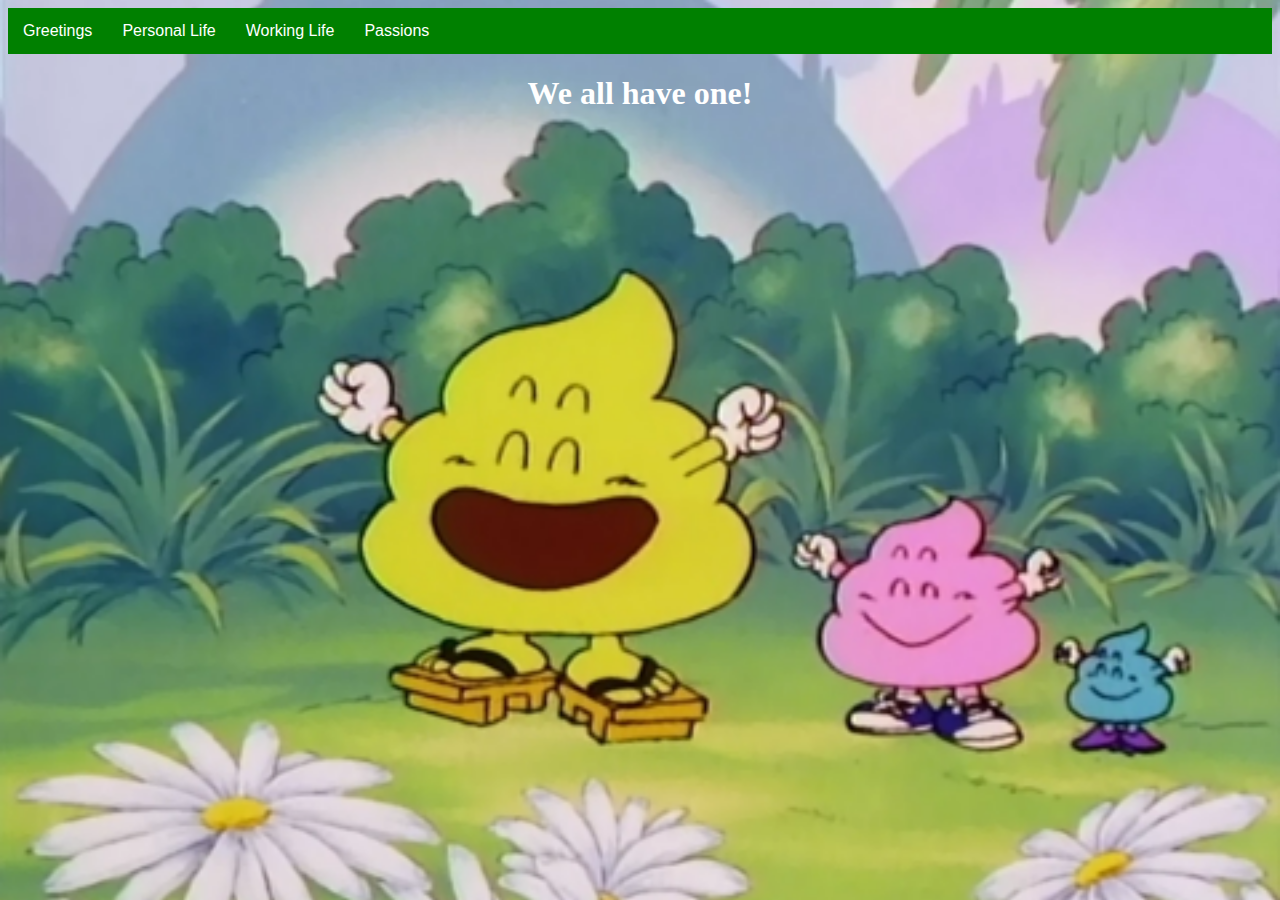
==== passions.html @ 17db97f0 "added passions.html and its css" ====
<!DOCTYPE html>
<html lang="en">
  <head>
    <meta charset="utf-8">
    <title>My Webpage</title>
    <link rel="stylesheet" href="css/master.css">
    <link rel="stylesheet" href="css/passions_style.css">
  </head>
  <body>
    <ul>
      <li><a href="index.html">Greetings</a></li>
      <li><a href="personal.html">Personal Life</a></li>
      <li><a href="working.html">Working Life</a></li>
      <li><a href="passions.html">Passions</a></li>
    </ul>
    <h1>We all have one!</h1>
  </body>
</html>
---- css/master.css ----
h1 {
  text-align: center;
  color: white;
  font-family: cursive;
}

ul {
  list-style-type: none;
  margin: 0;
  padding: 0;
  overflow:hidden;
  background-color: green;
}

li {
  font-family: sans-serif;
  float: left;
}

li a {
  display: block;
  color: white;
  text-align: center;
  padding: 14px 15px;
  text-decoration: none;
}

li a:hover {
  background-color: gray;
}

.active {
  background-color: darkgray;
}
---- css/passions_style.css ----
body {
  background-image: url("../images/unchi-kun.png");
  background-repeat: no-repeat;
  background-position: center;
  background-size: cover;
  background-attachment: fixed;
}
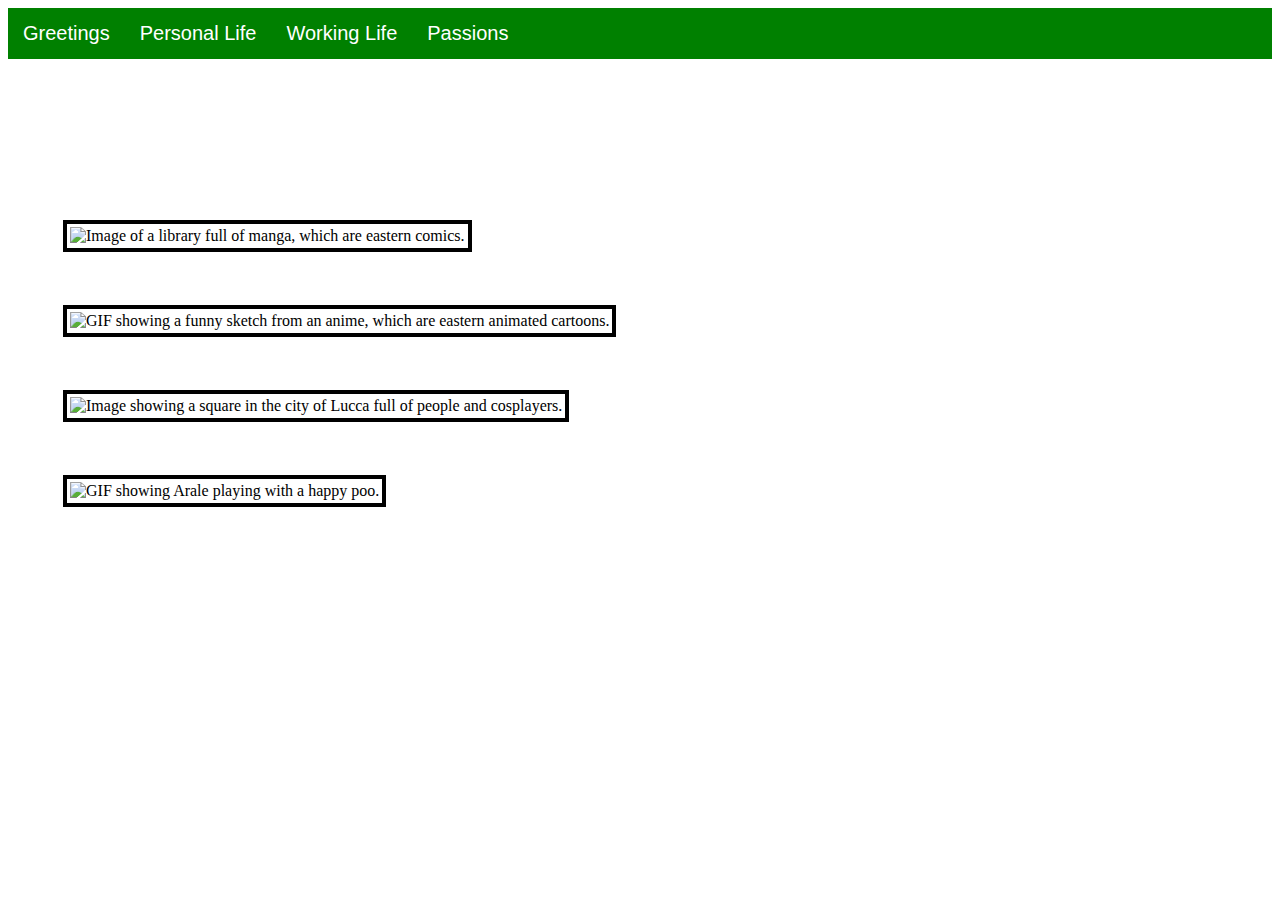
==== commit 17dbef09: "added content to passions.html and standardized text with a dedicated class" ====
--- a/passions.html
+++ b/passions.html
@@ -1,18 +1,36 @@
 <!DOCTYPE html>
 <html lang="en">
-  <head>
-    <meta charset="utf-8">
-    <title>My Webpage</title>
-    <link rel="stylesheet" href="css/master.css">
-    <link rel="stylesheet" href="css/passions_style.css">
-  </head>
-  <body>
+<head>
+  <meta charset="utf-8">
+  <title>My Webpage</title>
+  <meta name="viewport" content="width=device-width, initial-scale=1.0">
+  <link rel="stylesheet" href="css/master.css">
+  <link rel="stylesheet" href="css/passions_style.css">
+</head>
+<body>
+  <nav>
+    <ul id="navbar">
+      <li class="navlink"><a class="text" href="index.html">Greetings</a></li>
+      <li class="navlink"><a class="text" href="personal.html">Personal Life</a></li>
+      <li class="navlink"><a class="text" href="working.html">Working Life</a></li>
+      <li class="navlink"><a class="text" href="passions.html">Passions</a></li>
+    </ul>
+  </nav>
+  <header>
+    <h1>We all have one!</h1>
+  </header>
+  <main>
+    <p class="text">There are many activities I enjoy, here's a taste:</p>
     <ul>
-      <li><a href="index.html">Greetings</a></li>
-      <li><a href="personal.html">Personal Life</a></li>
-      <li><a href="working.html">Working Life</a></li>
-      <li><a href="passions.html">Passions</a></li>
+      <li class="text">Reading manga</li>
+      <img src="images/manga.jpg" alt="Image of a library full of manga, which are eastern comics.">
+      <li class="text">Watching anime</li>
+      <img src="images/anime.gif" alt="GIF showing a funny sketch from an anime, which are eastern animated cartoons.">
+      <li class="text">Going to <a class="text" href="https://en.wikipedia.org/wiki/Lucca_Comics_%26_Games">Lucca Comics & Games</a></li>
+      <img src="images/lucca.jpg" alt="Image showing a square in the city of Lucca full of people and cosplayers.">
+      <li class="text">And, as you might have guessed... Poo!</li>
+      <img src="images/poo.gif" alt="GIF showing Arale playing with a happy poo.">
     </ul>
-    <h1>We all have one!</h1>
-  </body>
+  </main>
+</body>
 </html>
--- a/css/master.css
+++ b/css/master.css
@@ -4,7 +4,13 @@
   font-family: cursive;
 }
 
-ul {
+.text {
+  font-size: 20px;
+  color: white;
+  font-family: sans-serif;
+}
+
+#navbar {
   list-style-type: none;
   margin: 0;
   padding: 0;
@@ -12,23 +18,17 @@
   background-color: green;
 }
 
-li {
-  font-family: sans-serif;
+.navlink {
   float: left;
 }
 
-li a {
+.navlink a {
   display: block;
-  color: white;
   text-align: center;
   padding: 14px 15px;
   text-decoration: none;
 }
 
-li a:hover {
+.navlink a:hover {
   background-color: gray;
 }
-
-.active {
-  background-color: darkgray;
-}
--- a/css/passions_style.css
+++ b/css/passions_style.css
@@ -1,7 +1,14 @@
 body {
-  background-image: url("../images/unchi-kun.png");
+  background-image: url("../images/unchi-kun.jpg");
   background-repeat: no-repeat;
   background-position: center;
   background-size: cover;
   background-attachment: fixed;
 }
+
+img {
+  width: 40%;
+  border: 4px solid black;
+  padding: 3px;
+  margin: 15px;
+}
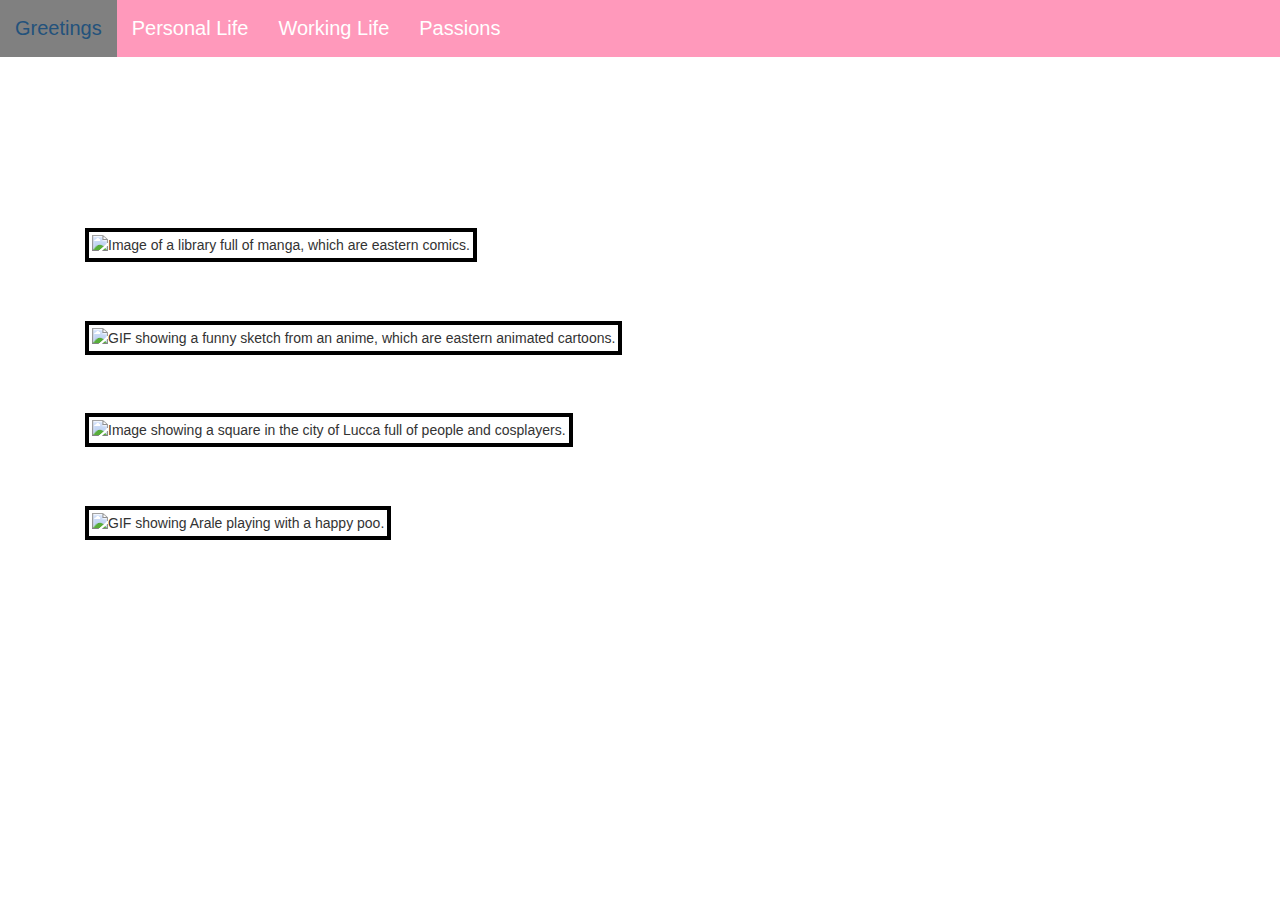
==== commit da625640: "added bootstrap link and min-width of pics" ====
--- a/passions.html
+++ b/passions.html
@@ -4,12 +4,13 @@
   <meta charset="utf-8">
   <title>My Webpage</title>
   <meta name="viewport" content="width=device-width, initial-scale=1.0">
+  <link rel="stylesheet" href="https://maxcdn.bootstrapcdn.com/bootstrap/3.3.7/css/bootstrap.min.css" integrity="sha384-BVYiiSIFeK1dGmJRAkycuHAHRg32OmUcww7on3RYdg4Va+PmSTsz/K68vbdEjh4u" crossorigin="anonymous">
   <link rel="stylesheet" href="css/master.css">
   <link rel="stylesheet" href="css/passions_style.css">
 </head>
 <body>
   <nav>
-    <ul id="navbar">
+    <ul id="navbary">
       <li class="navlink"><a class="text" href="index.html">Greetings</a></li>
       <li class="navlink"><a class="text" href="personal.html">Personal Life</a></li>
       <li class="navlink"><a class="text" href="working.html">Working Life</a></li>
--- a/css/master.css
+++ b/css/master.css
@@ -18,6 +18,14 @@
   background-color: green;
 }
 
+#navbary {
+  list-style-type: none;
+  margin: 0;
+  padding: 0;
+  overflow:hidden;
+  background-color: #ff99bb;
+}
+
 .navlink {
   float: left;
 }
@@ -32,3 +40,7 @@
 .navlink a:hover {
   background-color: gray;
 }
+
+main {
+  margin: 30px;
+}
--- a/css/passions_style.css
+++ b/css/passions_style.css
@@ -8,6 +8,7 @@
 
 img {
   width: 40%;
+  min-width: 250px;
   border: 4px solid black;
   padding: 3px;
   margin: 15px;
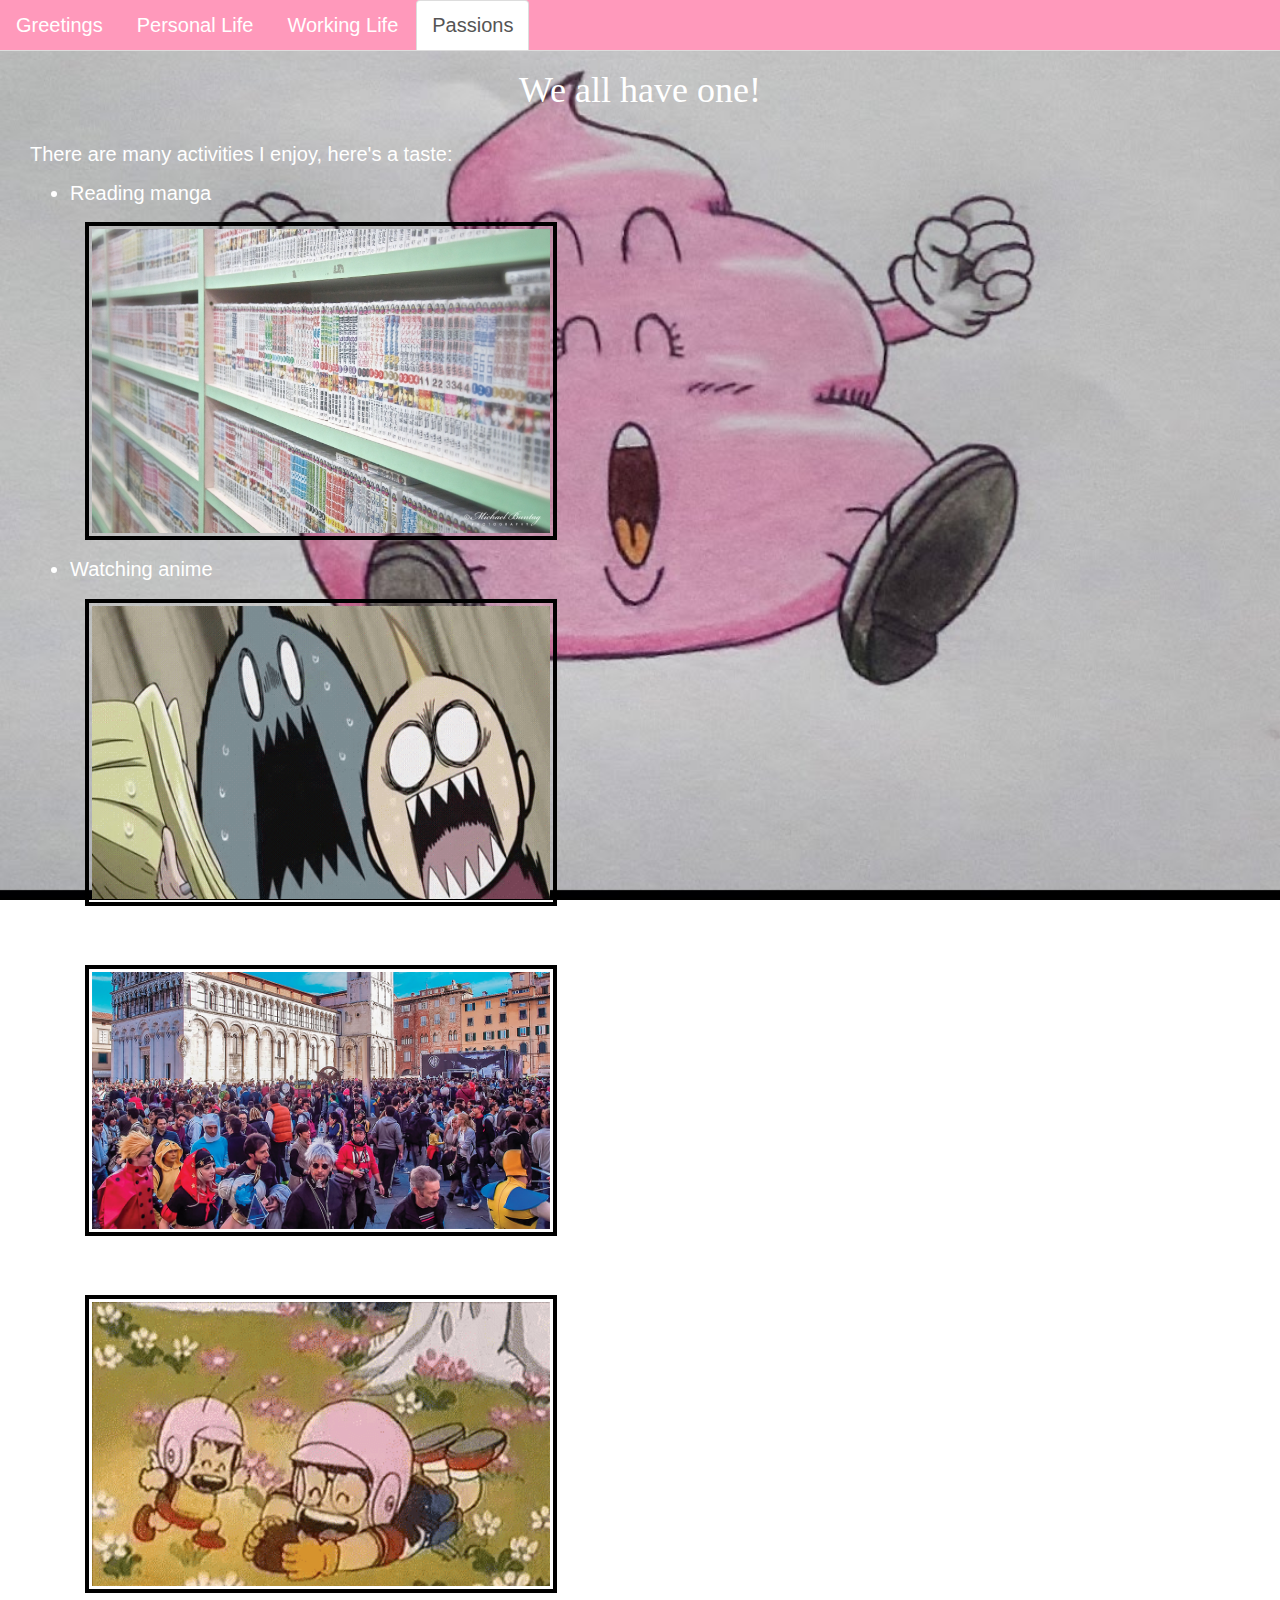
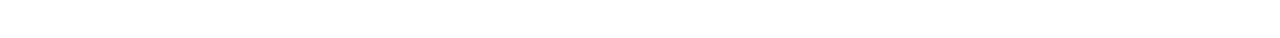
==== commit dcac0743: "refined navbar" ====
--- a/passions.html
+++ b/passions.html
@@ -10,11 +10,11 @@
 </head>
 <body>
   <nav>
-    <ul id="navbary">
-      <li class="navlink"><a class="text" href="index.html">Greetings</a></li>
-      <li class="navlink"><a class="text" href="personal.html">Personal Life</a></li>
-      <li class="navlink"><a class="text" href="working.html">Working Life</a></li>
-      <li class="navlink"><a class="text" href="passions.html">Passions</a></li>
+    <ul class="nav nav-tabs" id="navbary">
+      <li class="navlink" role="presentation"><a class="text" href="index.html">Greetings</a></li>
+      <li class="navlink" role="presentation"><a class="text" href="personal.html">Personal Life</a></li>
+      <li class="navlink" role="presentation"><a class="text" href="working.html">Working Life</a></li>
+      <li class="navlink active" role="presentation"><a class="text" href="passions.html">Passions</a></li>
     </ul>
   </nav>
   <header>
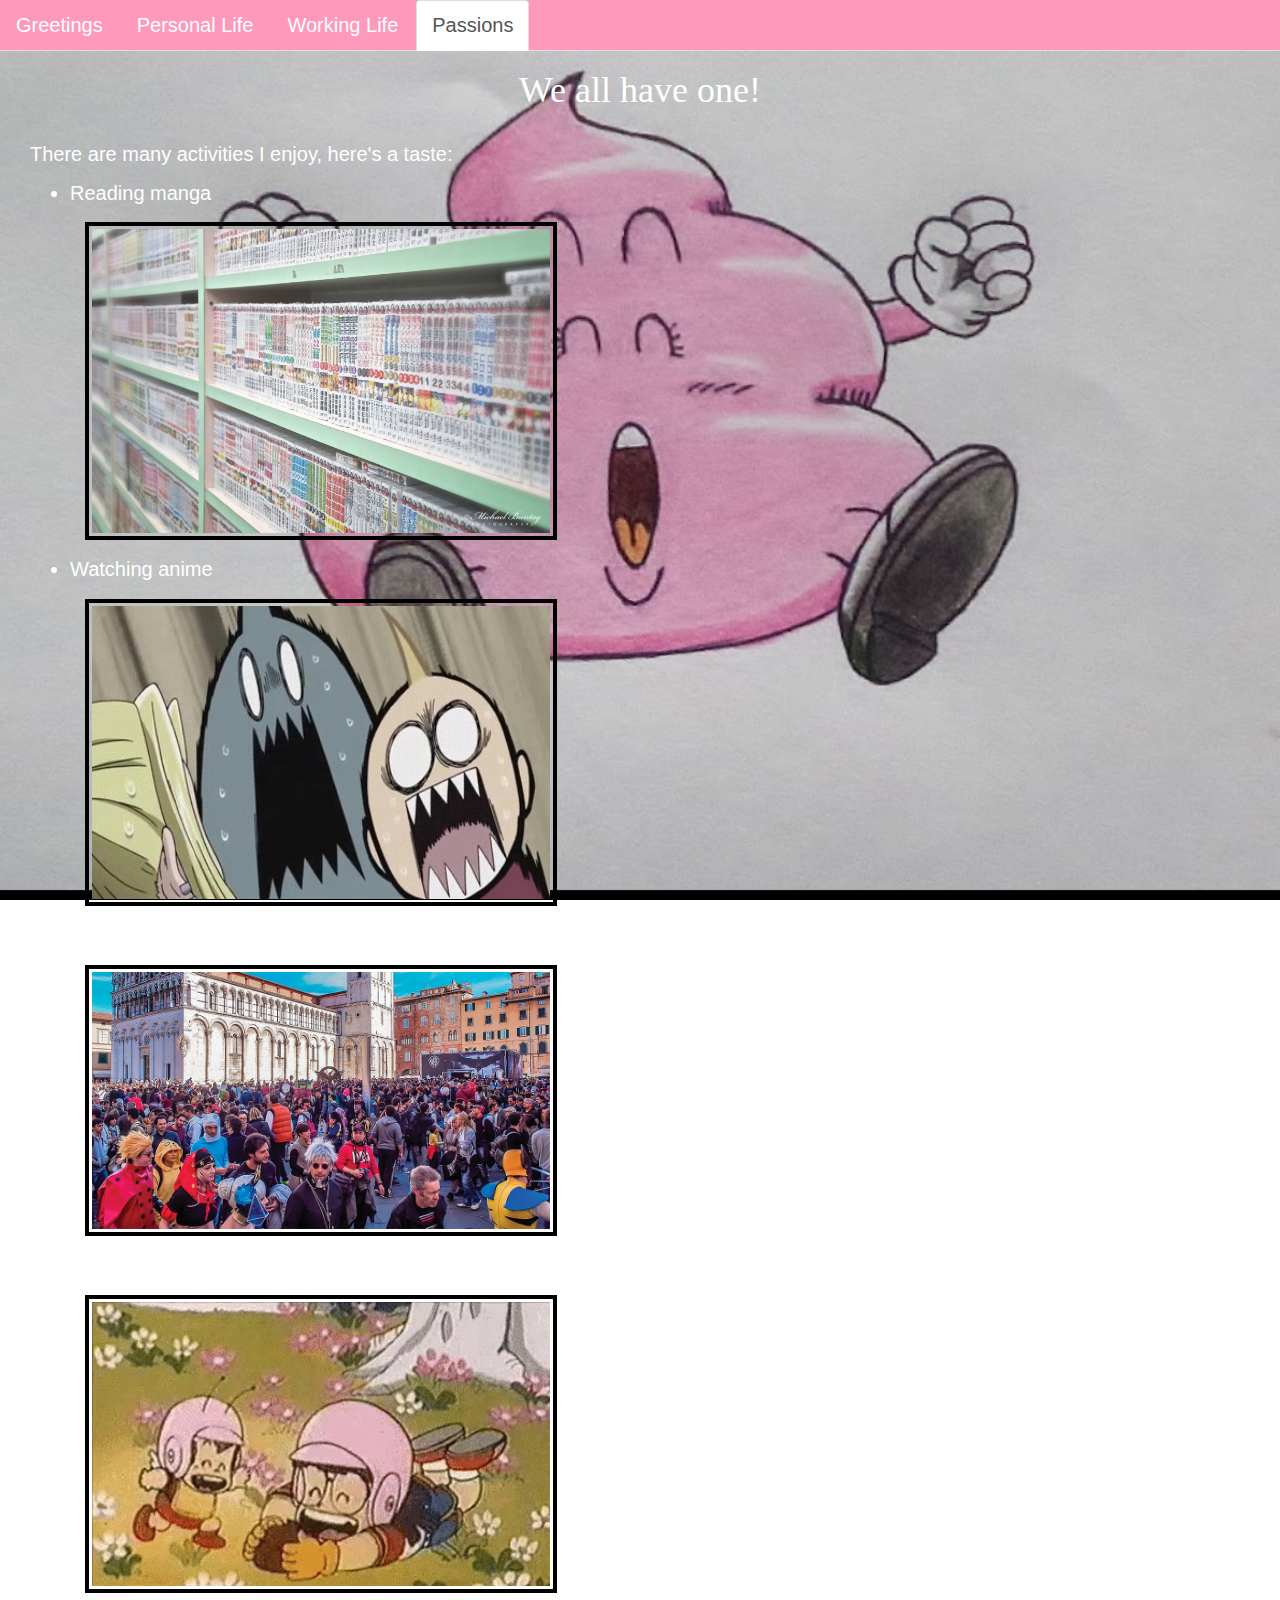
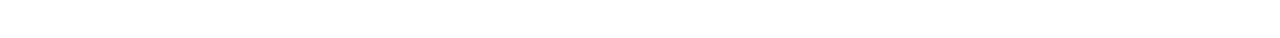
==== commit 11278671: "simplified master.css" ====
--- a/passions.html
+++ b/passions.html
@@ -10,7 +10,7 @@
 </head>
 <body>
   <nav>
-    <ul class="nav nav-tabs" id="navbary">
+    <ul class="nav nav-tabs navbary">
       <li class="navlink" role="presentation"><a class="text" href="index.html">Greetings</a></li>
       <li class="navlink" role="presentation"><a class="text" href="personal.html">Personal Life</a></li>
       <li class="navlink" role="presentation"><a class="text" href="working.html">Working Life</a></li>
--- a/css/master.css
+++ b/css/master.css
@@ -1,46 +1,18 @@
-h1 {
-  text-align: center;
-  color: white;
-  font-family: cursive;
-}
-
-.text {
-  font-size: 20px;
-  color: white;
-  font-family: sans-serif;
-}
-
-#navbar {
-  list-style-type: none;
-  margin: 0;
-  padding: 0;
-  overflow:hidden;
-  background-color: green;
-}
-
-#navbary {
-  list-style-type: none;
-  margin: 0;
-  padding: 0;
-  overflow:hidden;
-  background-color: #ff99bb;
-}
-
-.navlink {
-  float: left;
-}
-
-.navlink a {
-  display: block;
-  text-align: center;
-  padding: 14px 15px;
-  text-decoration: none;
-}
-
-.navlink a:hover {
-  background-color: gray;
-}
-
-main {
-  margin: 30px;
-}
+h1 {
+  text-align: center;
+  color: white;
+  font-family: cursive; }
+
+.text {
+  font-size: 20px;
+  color: white;
+  font-family: sans-serif; }
+
+.navbar {
+  background-color: green; }
+
+.navbary {
+  background-color: #ff99bb; }
+
+main {
+  margin: 30px; }
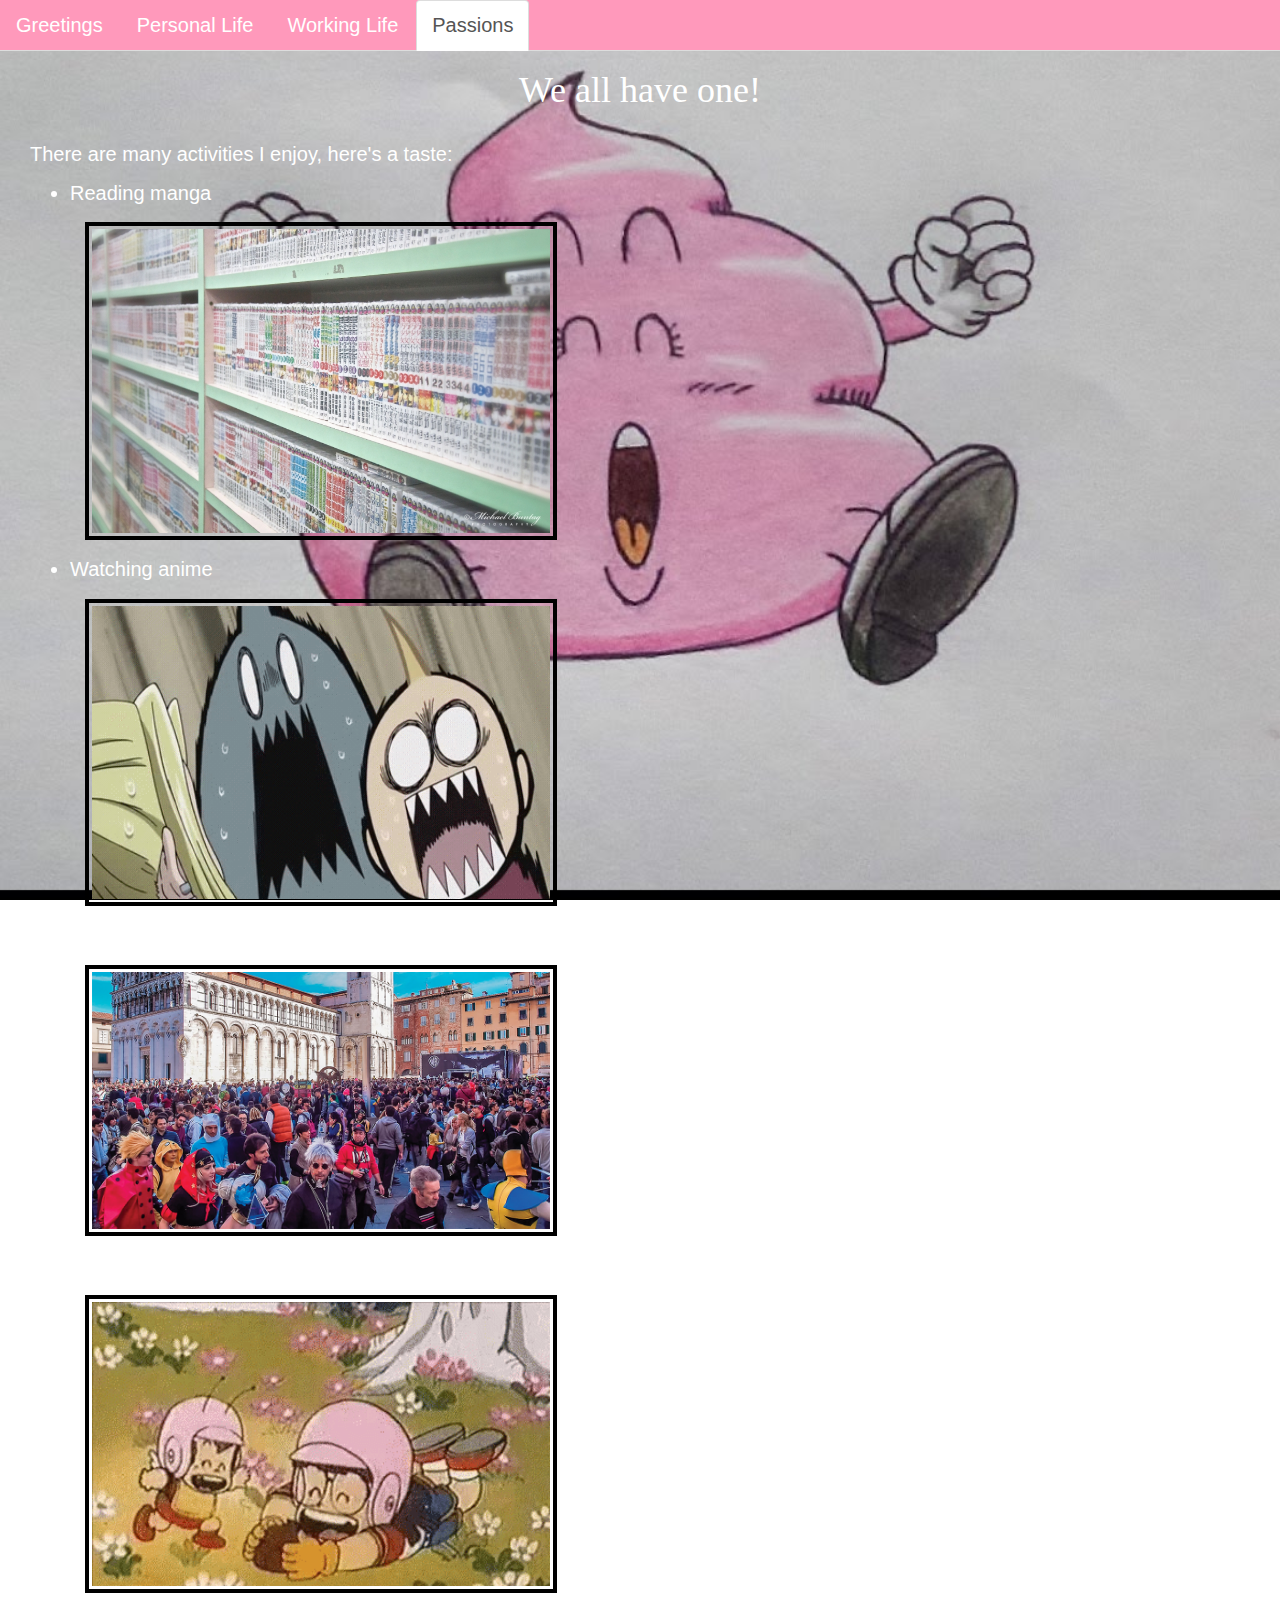
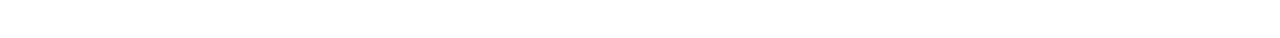
==== commit 97f5f2dc: "fixing poo bar" ====
--- a/passions.html
+++ b/passions.html
@@ -10,7 +10,7 @@
 </head>
 <body>
   <nav>
-    <ul class="nav nav-tabs navbary">
+    <ul class="nav nav-tabs" id="navbary">
       <li class="navlink" role="presentation"><a class="text" href="index.html">Greetings</a></li>
       <li class="navlink" role="presentation"><a class="text" href="personal.html">Personal Life</a></li>
       <li class="navlink" role="presentation"><a class="text" href="working.html">Working Life</a></li>
--- a/css/master.css
+++ b/css/master.css
@@ -8,10 +8,10 @@
   color: white;
   font-family: sans-serif; }
 
-.navbar {
+#navbar {
   background-color: green; }
 
-.navbary {
+#navbary {
   background-color: #ff99bb; }
 
 main {
